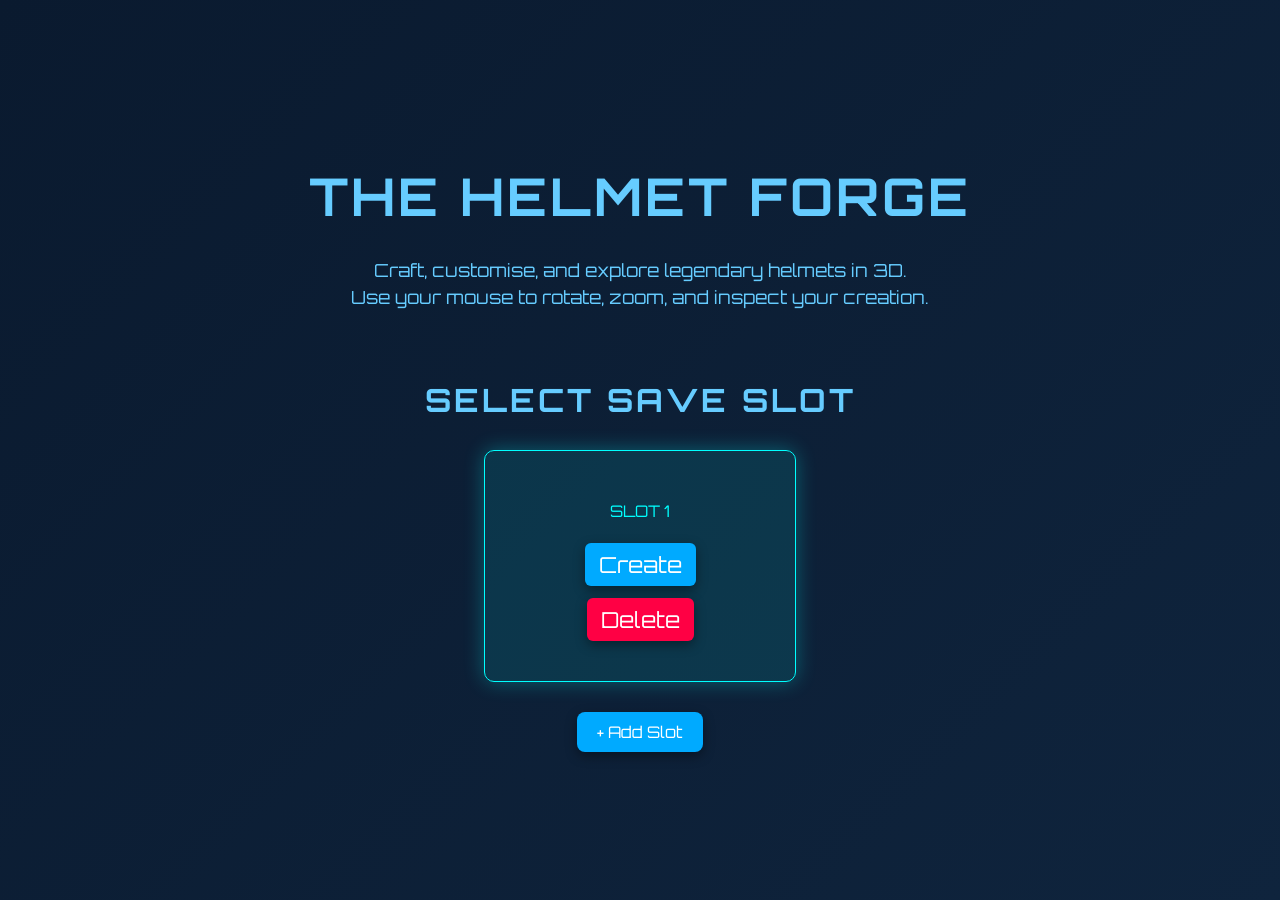
==== Group 45 Assignment/index.html @ d8983334 "Added helmet models and Test scene" ====
<!DOCTYPE html>
<html lang="en">

<head>
    <meta charset="UTF-8">
    <meta http-equiv="X-UA-Compatible" content="IE=edge">
    <meta name="viewport" content="width=device-width, initial-scale=1.0">

    <script src="js/three.js"></script>
    <script src="js/OrbitControls.js"></script>
    <script src="js/GLTFLoader.js"></script>


    <link href="https://fonts.googleapis.com/css2?family=Orbitron:wght@400;600;800&display=swap" rel="stylesheet">
    <link rel="stylesheet" href="css/layout.css">

    <title>The Helmet Forge</title>
</head>

<body>

    <div id="main-container">
        <div id="welcome">
            <h1>THE HELMET FORGE</h1>
            <p>Craft, customise, and explore legendary helmets in 3D.</p>
            <p>Use your mouse to rotate, zoom, and inspect your creation.</p>
        </div>

        <div id="save-slots">
            <h2>SELECT SAVE SLOT</h2>
            <div class="slot-row" id="slotRow">
                <div class="slot-box">
                    <p>SLOT 1</p>
                    <button class="create-btn" onclick="createSlot(1)">Create</button>
                    <button class="delete-btn" onclick="deleteSlot(this)">Delete</button>
                </div>

            </div>

            <button id="add-slot-btn" onclick="addSlot()">+ Add Slot</button>
            <p id="slot-message"></p>
        </div>
    </div>

    <script>
        let slotCount = 1;

        function createSlot(slot) {
            localStorage.setItem("helmetForgeSaveSlot", slot);
            window.location.href = "CreatorPage.html";
        }

        function deleteSlot(button) {
            const slot = button.closest(".slot-box");
            slot.remove();
            const message = document.getElementById("slot-message");
            message.textContent = "Slot deleted.";
            message.style.color = "#ff3366";
        }

        function addSlot() {
            slotCount++;
            const slotRow = document.getElementById("slotRow");

            const newSlot = document.createElement("div");
            newSlot.classList.add("slot-box");
            newSlot.innerHTML = `
                <p>SLOT ${slotCount}</p>
                <button class="create-btn" onclick="createSlot(${slotCount})">Create</button>
                <button class="delete-btn" onclick="deleteSlot(this)">Delete</button>
            `;

            slotRow.appendChild(newSlot);

            const message = document.getElementById("slot-message");
            message.textContent = "Slot " + slotCount + " added.";
            message.style.color = "#66ccff";
        }
    </script>

    <script type='x-shader/x-vertex' id='vertexShader'>
        attribute float alpha;
        varying float vAlpha;
        void main() {
            vAlpha = alpha;
            vec4 mvPosition = modelViewMatrix * vec4(position, 1.0);
            gl_PointSize = 2.0;
            gl_Position = projectionMatrix * mvPosition;
        }
    </script>

    <script type='x-shader/x-fragment' id='fragmentShader'>
        uniform vec3 color;
        varying float vAlpha;
        void main() {
            gl_FragColor = vec4(color, vAlpha);
        }
    </script>

    <script src="Task3.1/animate.js"></script>
    <script src="Task3.1/build.js"></script>
    <script src="Task3.1/setup.js"></script>
    <script src="Task3.1/run.js"></script>

    <style>
        #save-slots {
            text-align: center;
            font-family: 'Orbitron', sans-serif;
            color: #00ffff;
        }

        .slot-row {
            display: flex;
            justify-content: center;
            flex-wrap: wrap;
            gap: 40px;
            margin-top: 30px;
        }

        .slot-box {
            background-color: rgba(0, 255, 255, 0.1);
            border: 1px solid #00ffff;
            border-radius: 10px;
            padding: 25px;
            width: 260px;
            height: 180px;
            text-align: center;
            display: flex;
            flex-direction: column;
            justify-content: center;
            align-items: center;
            box-shadow: 0 0 20px rgba(0, 255, 255, 0.3);
            transition: 0.3s;
        }

        .slot-box:hover {
            box-shadow: 0 0 30px rgba(0, 255, 255, 0.6);
        }

        .create-btn,
        .delete-btn {
            margin: 6px;
            padding: 8px 14px;
            border: none;
            border-radius: 6px;
            font-family: 'Orbitron', sans-serif;
            cursor: pointer;
            transition: 0.2s;
        }

        .create-btn {
            background-color: #00aaff;
            color: #fff;
        }

        .delete-btn {
            background-color: #ff0044;
            color: #fff;
        }

        .create-btn:hover {
            background-color: #00ccff;
        }

        .delete-btn:hover {
            background-color: #ff3366;
        }

        #add-slot-btn {
            margin-top: 30px;
            padding: 10px 20px;
            font-family: 'Orbitron', sans-serif;
            font-size: 16px;
            background-color: #00aaff;
            color: #fff;
            border: none;
            border-radius: 8px;
            cursor: pointer;
            transition: 0.3s;
        }

        #add-slot-btn:hover {
            background-color: #00ccff;
            box-shadow: 0 0 15px rgba(0, 255, 255, 0.5);
        }
    </style>

</body>

</html>
---- Group 45 Assignment/css/layout.css ----
body {
    margin: 0;
    height: 100vh;
    display: flex;
    justify-content: center;
    align-items: center;
    background: linear-gradient(135deg, #0a1a2f, #0f243d);
    font-family: "Orbitron", sans-serif;
}



#menu {
    display: flex;
    flex-direction: column;
    align-items: center;
    justify-content: center;
    opacity: 1;
    transition: opacity 0.6s ease;
}

#menu h1 {
    font-size: 52px;
    color: #66ccff;
    margin-bottom: 30px;
    letter-spacing: 3px;
}

button {
    padding: 15px 35px;
    font-size: 22px;
    border: none;
    border-radius: 14px;
    background: #1e90ff;
    color: white;
    cursor: pointer;
    box-shadow: 0 4px 12px rgba(0, 0, 0, 0.4);
    transition: 0.2s;
    font-family: "Orbitron", sans-serif;
}

button:hover {
    background: #187bdb;
    transform: scale(1.05);
}



#loading-screen {
    position: fixed;
    top: 0;
    left: 0;
    width: 100%;
    height: 100%;
    background: linear-gradient(135deg, #0a1a2f, #0f243d);
    display: flex;
    flex-direction: column;
    justify-content: center;
    align-items: center;
    z-index: 9999;
    opacity: 0;
    pointer-events: none;
    transition: opacity 0.8s ease;
}

#loading-screen.visible {
    opacity: 1;
    pointer-events: all;
}

#loading-screen.fade-out {
    opacity: 0;
    pointer-events: none;
}

#helmet-container {
    width: 220px;
    height: 220px;
    margin-bottom: 25px;
}

#loading-screen h1 {
    font-size: 52px;
    color: #66ccff;
    margin-bottom: 30px;
    letter-spacing: 3px;
}

#progress-container {
    width: 60%;
    height: 22px;
    background: rgba(255, 255, 255, 0.15);
    border-radius: 12px;
    overflow: hidden;
    border: 2px solid #66ccff;
}

#progress-bar {
    width: 0%;
    height: 100%;
    background: #1e90ff;
    transition: width 0.1s linear;
}

#loading-percent {
    margin-top: 12px;
    font-size: 20px;
    color: #66ccff;
    letter-spacing: 3px;
}



#main-container {
    display: flex;
    flex-direction: column;
    align-items: center;
    text-align: center;
}

h1 {
    font-size: 52px;
    color: #66ccff;
    margin-bottom: 30px;
    letter-spacing: 3px;
}

#welcome p {
    font-size: 18px;
    color: #66ccff;
    margin: 5px 0;
}

#save-slots {
    margin-top: 40px;
    text-align: center;
}

#save-slots h2 {
    color: #66ccff;
    font-size: 32px;
    letter-spacing: 3px;
    margin-bottom: 25px;
}

.slot-row {
    display: flex;
    gap: 25px;
    justify-content: center;
}

.slot-box {
    background-color: rgba(0, 255, 255, 0.1);
    border: 1px solid #00ffff;
    border-radius: 10px;
    padding: 25px;
    width: 260px;
    height: 180px;
    text-align: center;
    display: flex;
    flex-direction: column;
    justify-content: center;
    align-items: center;
    box-shadow: 0 0 20px rgba(0, 255, 255, 0.3);
}

.slot-box:hover {
    transform: scale(1.08);
    background: rgba(30, 144, 255, 0.3);
    box-shadow: 0 0 25px rgba(102, 204, 255, 0.8);
}

#slot-message {
    margin-top: 20px;
    font-size: 20px;
    letter-spacing: 2px;
}

#helmet-preview {
    width: 260px;
    height: 260px;
    margin-bottom: 20px;
}

#save-slots {
    text-align: center;
    font-family: 'Orbitron', sans-serif;
    color: #00ffff;
}

.slot-row {
    display: flex;
    justify-content: center;
    flex-wrap: wrap;
    gap: 40px;
    margin-top: 30px;
}

.slot-box {
    background-color: rgba(0, 255, 255, 0.1);
    border: 1px solid #00ffff;
    border-radius: 10px;
    padding: 25px;
    width: 260px;
    height: 180px;
    text-align: center;
    display: flex;
    flex-direction: column;
    justify-content: center;
    align-items: center;
    box-shadow: 0 0 20px rgba(0, 255, 255, 0.3);
    transition: 0.3s;
}

.slot-box:hover {
    box-shadow: 0 0 30px rgba(0, 255, 255, 0.6);
}

.create-btn,
.delete-btn {
    margin: 6px;
    padding: 8px 14px;
    border: none;
    border-radius: 6px;
    font-family: 'Orbitron', sans-serif;
    cursor: pointer;
    transition: 0.2s;
}

.create-btn {
    background-color: #00aaff;
    color: #fff;
}

.delete-btn {
    background-color: #ff0044;
    color: #fff;
}

.create-btn:hover {
    background-color: #00ccff;
}

.delete-btn:hover {
    background-color: #ff3366;
}

.slot-controls {
    margin-top: 30px;
    display: flex;
    justify-content: center;
    gap: 20px;
}

#add-slot-btn,
#undo-slot-btn {
    padding: 10px 20px;
    font-family: 'Orbitron', sans-serif;
    font-size: 16px;
    background-color: #00aaff;
    color: #fff;
    border: none;
    border-radius: 8px;
    cursor: pointer;
    transition: 0.3s;
}

#undo-slot-btn {
    background-color: #ffaa00;
}

#add-slot-btn:hover {
    background-color: #00ccff;
    box-shadow: 0 0 15px rgba(0, 255, 255, 0.5);
}

#undo-slot-btn:hover {
    background-color: #ffcc33;
    box-shadow: 0 0 15px rgba(255, 200, 0, 0.5);
}
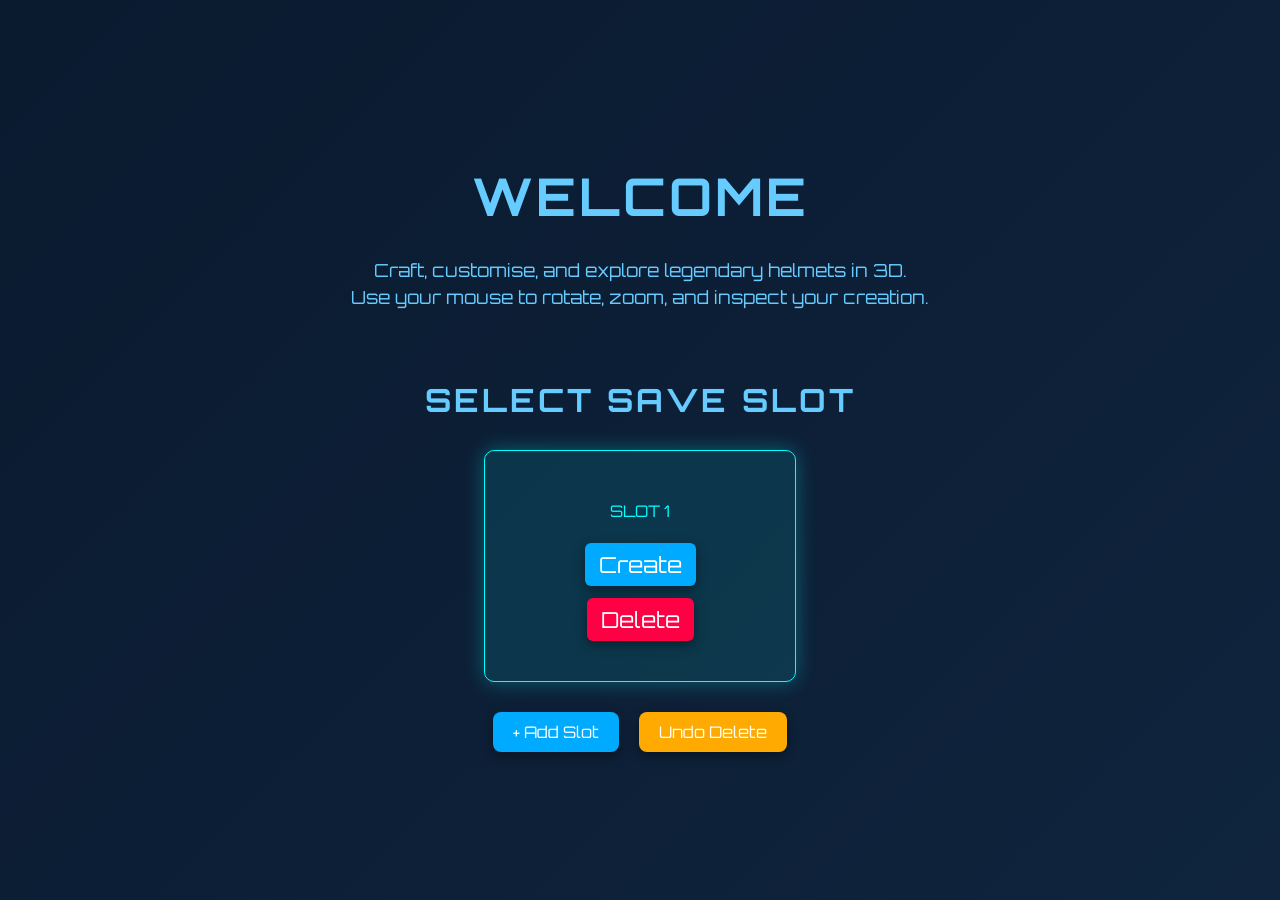
==== commit 740f4daf: "Merge pull request #3 from AshxDM/IndexV2 Index v2" ====
--- a/Group 45 Assignment/index.html
+++ b/Group 45 Assignment/index.html
@@ -21,29 +21,34 @@
 
     <div id="main-container">
         <div id="welcome">
-            <h1>THE HELMET FORGE</h1>
+            <h1>WELCOME</h1>
             <p>Craft, customise, and explore legendary helmets in 3D.</p>
             <p>Use your mouse to rotate, zoom, and inspect your creation.</p>
         </div>
 
         <div id="save-slots">
             <h2>SELECT SAVE SLOT</h2>
+
             <div class="slot-row" id="slotRow">
-                <div class="slot-box">
+                <div class="slot-box" data-slot="1">
                     <p>SLOT 1</p>
                     <button class="create-btn" onclick="createSlot(1)">Create</button>
                     <button class="delete-btn" onclick="deleteSlot(this)">Delete</button>
                 </div>
-
             </div>
 
-            <button id="add-slot-btn" onclick="addSlot()">+ Add Slot</button>
+            <div class="slot-controls">
+                <button id="add-slot-btn" onclick="addSlot()">+ Add Slot</button>
+                <button id="undo-slot-btn" onclick="undoDelete()">Undo Delete</button>
+            </div>
+
             <p id="slot-message"></p>
         </div>
     </div>
 
     <script>
         let slotCount = 1;
+        let deletedSlots = [];
 
         function createSlot(slot) {
             localStorage.setItem("helmetForgeSaveSlot", slot);
@@ -52,10 +57,34 @@
 
         function deleteSlot(button) {
             const slot = button.closest(".slot-box");
+            deletedSlots.push(slot.cloneNode(true));
             slot.remove();
+
             const message = document.getElementById("slot-message");
             message.textContent = "Slot deleted.";
             message.style.color = "#ff3366";
+        }
+
+        function undoDelete() {
+            if (deletedSlots.length === 0) {
+                const message = document.getElementById("slot-message");
+                message.textContent = "No deleted slots to restore.";
+                message.style.color = "#ffaa00";
+                return;
+            }
+
+            const restoredSlot = deletedSlots.pop();
+            const slotRow = document.getElementById("slotRow");
+
+            const slotNumber = restoredSlot.getAttribute("data-slot");
+            restoredSlot.querySelector(".create-btn").setAttribute("onclick", `createSlot(${slotNumber})`);
+            restoredSlot.querySelector(".delete-btn").setAttribute("onclick", "deleteSlot(this)");
+
+            slotRow.appendChild(restoredSlot);
+
+            const message = document.getElementById("slot-message");
+            message.textContent = "Deleted slot restored.";
+            message.style.color = "#66ff99";
         }
 
         function addSlot() {
@@ -64,6 +93,8 @@
 
             const newSlot = document.createElement("div");
             newSlot.classList.add("slot-box");
+            newSlot.setAttribute("data-slot", slotCount);
+
             newSlot.innerHTML = `
                 <p>SLOT ${slotCount}</p>
                 <button class="create-btn" onclick="createSlot(${slotCount})">Create</button>
@@ -78,112 +109,7 @@
         }
     </script>
 
-    <script type='x-shader/x-vertex' id='vertexShader'>
-        attribute float alpha;
-        varying float vAlpha;
-        void main() {
-            vAlpha = alpha;
-            vec4 mvPosition = modelViewMatrix * vec4(position, 1.0);
-            gl_PointSize = 2.0;
-            gl_Position = projectionMatrix * mvPosition;
-        }
-    </script>
 
-    <script type='x-shader/x-fragment' id='fragmentShader'>
-        uniform vec3 color;
-        varying float vAlpha;
-        void main() {
-            gl_FragColor = vec4(color, vAlpha);
-        }
-    </script>
-
-    <script src="Task3.1/animate.js"></script>
-    <script src="Task3.1/build.js"></script>
-    <script src="Task3.1/setup.js"></script>
-    <script src="Task3.1/run.js"></script>
-
-    <style>
-        #save-slots {
-            text-align: center;
-            font-family: 'Orbitron', sans-serif;
-            color: #00ffff;
-        }
-
-        .slot-row {
-            display: flex;
-            justify-content: center;
-            flex-wrap: wrap;
-            gap: 40px;
-            margin-top: 30px;
-        }
-
-        .slot-box {
-            background-color: rgba(0, 255, 255, 0.1);
-            border: 1px solid #00ffff;
-            border-radius: 10px;
-            padding: 25px;
-            width: 260px;
-            height: 180px;
-            text-align: center;
-            display: flex;
-            flex-direction: column;
-            justify-content: center;
-            align-items: center;
-            box-shadow: 0 0 20px rgba(0, 255, 255, 0.3);
-            transition: 0.3s;
-        }
-
-        .slot-box:hover {
-            box-shadow: 0 0 30px rgba(0, 255, 255, 0.6);
-        }
-
-        .create-btn,
-        .delete-btn {
-            margin: 6px;
-            padding: 8px 14px;
-            border: none;
-            border-radius: 6px;
-            font-family: 'Orbitron', sans-serif;
-            cursor: pointer;
-            transition: 0.2s;
-        }
-
-        .create-btn {
-            background-color: #00aaff;
-            color: #fff;
-        }
-
-        .delete-btn {
-            background-color: #ff0044;
-            color: #fff;
-        }
-
-        .create-btn:hover {
-            background-color: #00ccff;
-        }
-
-        .delete-btn:hover {
-            background-color: #ff3366;
-        }
-
-        #add-slot-btn {
-            margin-top: 30px;
-            padding: 10px 20px;
-            font-family: 'Orbitron', sans-serif;
-            font-size: 16px;
-            background-color: #00aaff;
-            color: #fff;
-            border: none;
-            border-radius: 8px;
-            cursor: pointer;
-            transition: 0.3s;
-        }
-
-        #add-slot-btn:hover {
-            background-color: #00ccff;
-            box-shadow: 0 0 15px rgba(0, 255, 255, 0.5);
-        }
-    </style>
 
 </body>
 
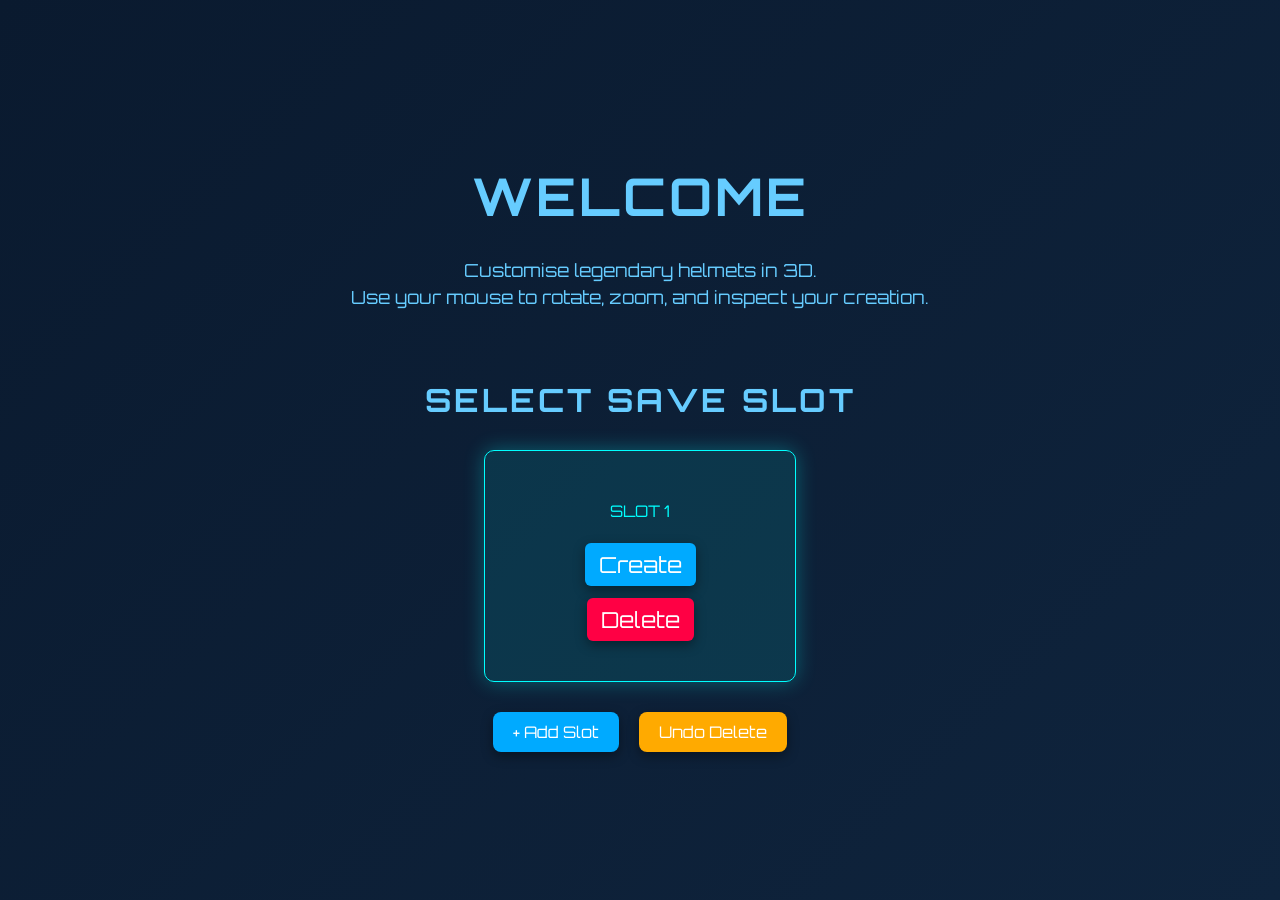
==== commit b2031e36: "updated index" ====
--- a/Group 45 Assignment/index.html
+++ b/Group 45 Assignment/index.html
@@ -22,7 +22,7 @@
     <div id="main-container">
         <div id="welcome">
             <h1>WELCOME</h1>
-            <p>Craft, customise, and explore legendary helmets in 3D.</p>
+            <p>Customise legendary helmets in 3D.</p>
             <p>Use your mouse to rotate, zoom, and inspect your creation.</p>
         </div>
 
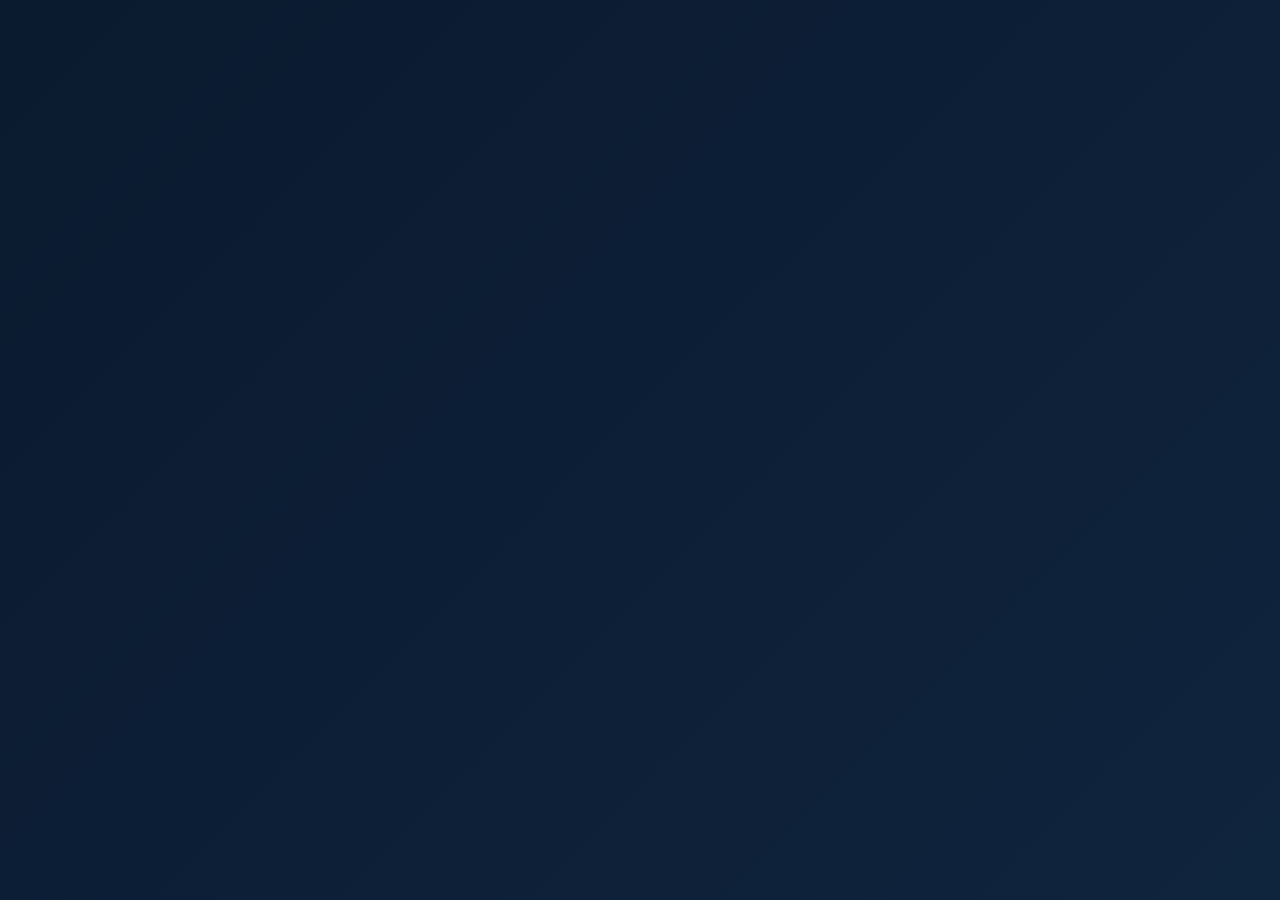
==== commit 02f0eba4: "added the model and background" ====
--- a/Group 45 Assignment/index.html
+++ b/Group 45 Assignment/index.html
@@ -6,12 +6,19 @@
     <meta http-equiv="X-UA-Compatible" content="IE=edge">
     <meta name="viewport" content="width=device-width, initial-scale=1.0">
 
-    <script src="js/three.js"></script>
-    <script src="js/OrbitControls.js"></script>
-    <script src="js/GLTFLoader.js"></script>
+
+    <script type="importmap">
+    {
+    "imports": {
+        "three": "https://cdn.jsdelivr.net/npm/three@v0.184.0/build/three.module.js",
+        "three/addons/": "https://cdn.jsdelivr.net/npm/three@v0.184.0/examples/jsm/"
+    }
+    }
+</script>
+
+    <link href="https://fonts.googleapis.com/css2?family=Orbitron:wght@400;600;800&display=swap" rel="stylesheet">
 
 
-    <link href="https://fonts.googleapis.com/css2?family=Orbitron:wght@400;600;800&display=swap" rel="stylesheet">
     <link rel="stylesheet" href="css/layout.css">
 
     <title>The Helmet Forge</title>
@@ -19,97 +26,37 @@
 
 <body>
 
-    <div id="main-container">
-        <div id="welcome">
-            <h1>WELCOME</h1>
-            <p>Customise legendary helmets in 3D.</p>
-            <p>Use your mouse to rotate, zoom, and inspect your creation.</p>
-        </div>
 
-        <div id="save-slots">
-            <h2>SELECT SAVE SLOT</h2>
+    <!-- <div id="welcome">
+        <h1>THE HELMET FORGE</h1>
+        <p>Craft, customise, and explore legendary helmets in 3D.</p>
+        <p>Use your mouse to rotate, zoom, and inspect your creation.</p>
+    </div> -->
 
-            <div class="slot-row" id="slotRow">
-                <div class="slot-box" data-slot="1">
-                    <p>SLOT 1</p>
-                    <button class="create-btn" onclick="createSlot(1)">Create</button>
-                    <button class="delete-btn" onclick="deleteSlot(this)">Delete</button>
-                </div>
-            </div>
 
-            <div class="slot-controls">
-                <button id="add-slot-btn" onclick="addSlot()">+ Add Slot</button>
-                <button id="undo-slot-btn" onclick="undoDelete()">Undo Delete</button>
-            </div>
 
-            <p id="slot-message"></p>
-        </div>
-    </div>
+    <script type='x-shader/x-vertex' id='vertexShader'>
+        attribute float alpha;
+        varying float vAlpha;
+        void main() {
+            vAlpha = alpha;
+            vec4 mvPosition = modelViewMatrix * vec4(position, 1.0);
+            gl_PointSize = 2.0;
+            gl_Position = projectionMatrix * mvPosition;
+        }
+    </script>
 
-    <script>
-        let slotCount = 1;
-        let deletedSlots = [];
-
-        function createSlot(slot) {
-            localStorage.setItem("helmetForgeSaveSlot", slot);
-            window.location.href = "CreatorPage.html";
-        }
-
-        function deleteSlot(button) {
-            const slot = button.closest(".slot-box");
-            deletedSlots.push(slot.cloneNode(true));
-            slot.remove();
-
-            const message = document.getElementById("slot-message");
-            message.textContent = "Slot deleted.";
-            message.style.color = "#ff3366";
-        }
-
-        function undoDelete() {
-            if (deletedSlots.length === 0) {
-                const message = document.getElementById("slot-message");
-                message.textContent = "No deleted slots to restore.";
-                message.style.color = "#ffaa00";
-                return;
-            }
-
-            const restoredSlot = deletedSlots.pop();
-            const slotRow = document.getElementById("slotRow");
-
-            const slotNumber = restoredSlot.getAttribute("data-slot");
-            restoredSlot.querySelector(".create-btn").setAttribute("onclick", `createSlot(${slotNumber})`);
-            restoredSlot.querySelector(".delete-btn").setAttribute("onclick", "deleteSlot(this)");
-
-            slotRow.appendChild(restoredSlot);
-
-            const message = document.getElementById("slot-message");
-            message.textContent = "Deleted slot restored.";
-            message.style.color = "#66ff99";
-        }
-
-        function addSlot() {
-            slotCount++;
-            const slotRow = document.getElementById("slotRow");
-
-            const newSlot = document.createElement("div");
-            newSlot.classList.add("slot-box");
-            newSlot.setAttribute("data-slot", slotCount);
-
-            newSlot.innerHTML = `
-                <p>SLOT ${slotCount}</p>
-                <button class="create-btn" onclick="createSlot(${slotCount})">Create</button>
-                <button class="delete-btn" onclick="deleteSlot(this)">Delete</button>
-            `;
-
-            slotRow.appendChild(newSlot);
-
-            const message = document.getElementById("slot-message");
-            message.textContent = "Slot " + slotCount + " added.";
-            message.style.color = "#66ccff";
+    <script type='x-shader/x-fragment' id='fragmentShader'>
+        uniform vec3 color;
+        varying float vAlpha;
+        void main() {
+            gl_FragColor = vec4(color, vAlpha);
         }
     </script>
 
 
+    <!-- Your scripts -->
+    <script type="module" src="index.js"></script>
 
 </body>
 
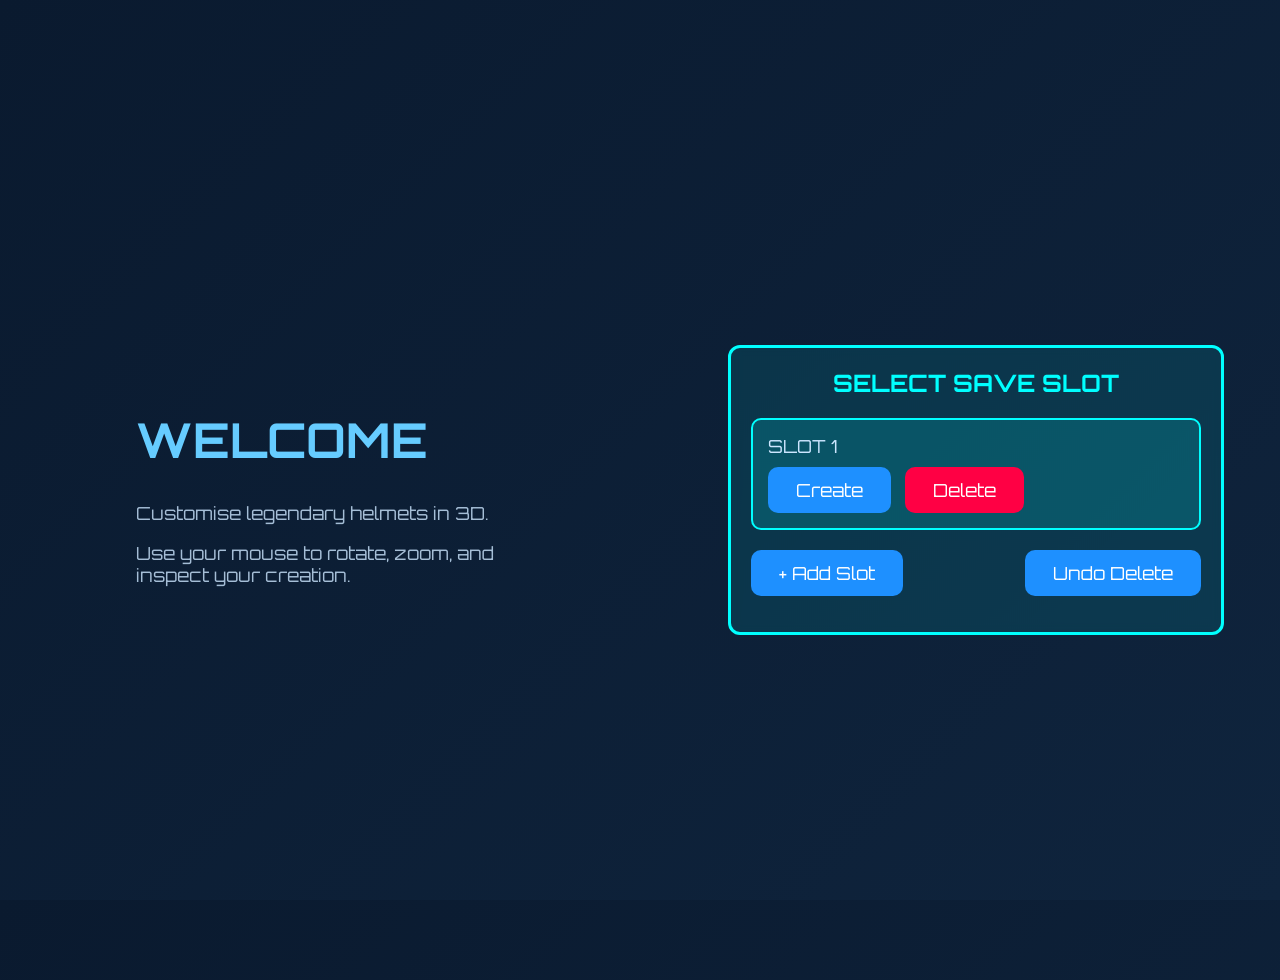
==== commit 6a43e6bb: "updated save slots" ====
--- a/Group 45 Assignment/index.html
+++ b/Group 45 Assignment/index.html
@@ -6,19 +6,12 @@
     <meta http-equiv="X-UA-Compatible" content="IE=edge">
     <meta name="viewport" content="width=device-width, initial-scale=1.0">
 
+    <script src="js/three.js"></script>
+    <script src="js/OrbitControls.js"></script>
+    <script src="js/GLTFLoader.js"></script>
 
-    <script type="importmap">
-    {
-    "imports": {
-        "three": "https://cdn.jsdelivr.net/npm/three@v0.184.0/build/three.module.js",
-        "three/addons/": "https://cdn.jsdelivr.net/npm/three@v0.184.0/examples/jsm/"
-    }
-    }
-</script>
 
     <link href="https://fonts.googleapis.com/css2?family=Orbitron:wght@400;600;800&display=swap" rel="stylesheet">
-
-
     <link rel="stylesheet" href="css/layout.css">
 
     <title>The Helmet Forge</title>
@@ -26,37 +19,113 @@
 
 <body>
 
+    <div id="main-container">
+        <div id="welcome">
+            <h1>WELCOME</h1>
+            <p>Customise legendary helmets in 3D.</p>
+            <p>Use your mouse to rotate, zoom, and inspect your creation.</p>
+        </div>
 
-    <!-- <div id="welcome">
-        <h1>THE HELMET FORGE</h1>
-        <p>Craft, customise, and explore legendary helmets in 3D.</p>
-        <p>Use your mouse to rotate, zoom, and inspect your creation.</p>
-    </div> -->
+        <div id="save-slots">
+            <h2>SELECT SAVE SLOT</h2>
+
+            <div class="slot-row" id="slotRow">
+                <div class="slot-box" data-slot="1">
+                    <p>SLOT 1</p>
+                    <button class="create-btn" onclick="createSlot(1)">Create</button>
+                    <button class="delete-btn" onclick="deleteSlot(this)">Delete</button>
+                </div>
+            </div>
+
+            <div class="slot-controls">
+                <button id="add-slot-btn" onclick="addSlot()">+ Add Slot</button>
+                <button id="undo-slot-btn" onclick="undoDelete()">Undo Delete</button>
+            </div>
+
+            <p id="slot-message"></p>
+        </div>
+    </div>
+
+    <script>
+        let slotCount = 1;
+        let deletedSlots = [];
+
+        function createSlot(slot) {
+            localStorage.setItem("helmetForgeSaveSlot", slot);
+            window.location.href = "CreatorPage.html";
+        }
+
+        function deleteSlot(button) {
+            const slot = button.closest(".slot-box");
+            deletedSlots.push(slot.cloneNode(true));
+            slot.remove();
+
+            const message = document.getElementById("slot-message");
+            message.textContent = "Slot deleted.";
+            message.style.color = "#ff3366";
+        }
+
+        function undoDelete() {
+            if (deletedSlots.length === 0) {
+                const message = document.getElementById("slot-message");
+                message.textContent = "No deleted slots to restore.";
+                message.style.color = "#ffaa00";
+                return;
+            }
+
+            const restoredSlot = deletedSlots.pop();
+            const slotRow = document.getElementById("slotRow");
+
+            const slotNumber = restoredSlot.getAttribute("data-slot");
+            restoredSlot.querySelector(".create-btn").setAttribute("onclick", `createSlot(${slotNumber})`);
+            restoredSlot.querySelector(".delete-btn").setAttribute("onclick", "deleteSlot(this)");
+
+            slotRow.appendChild(restoredSlot);
+
+            const message = document.getElementById("slot-message");
+            message.textContent = "Deleted slot restored.";
+            message.style.color = "#66ff99";
+        }
+
+        function addSlot() {
+            const slotRow = document.getElementById("slotRow");
+
+
+            const activeSlots = slotRow.querySelectorAll(".slot-box").length;
+
+
+            if (activeSlots >= 4) {
+                const message = document.getElementById("slot-message");
+                message.textContent = "Maximum of 4 active slots reached.";
+                message.style.color = "#ffaa00";
+                return;
+            }
+
+
+            slotCount++;
+
+            const newSlot = document.createElement("div");
+            newSlot.classList.add("slot-box");
+            newSlot.setAttribute("data-slot", slotCount);
+
+            newSlot.innerHTML = `
+        <p>SLOT ${slotCount}</p>
+        <button class="create-btn" onclick="createSlot(${slotCount})">Create</button>
+        <button class="delete-btn" onclick="deleteSlot(this)">Delete</button>
+    `;
+
+            slotRow.appendChild(newSlot);
+
+            const message = document.getElementById("slot-message");
+            message.textContent = "Slot " + slotCount + " added.";
+            message.style.color = "#66ccff";
+        }
 
 
 
-    <script type='x-shader/x-vertex' id='vertexShader'>
-        attribute float alpha;
-        varying float vAlpha;
-        void main() {
-            vAlpha = alpha;
-            vec4 mvPosition = modelViewMatrix * vec4(position, 1.0);
-            gl_PointSize = 2.0;
-            gl_Position = projectionMatrix * mvPosition;
-        }
-    </script>
-
-    <script type='x-shader/x-fragment' id='fragmentShader'>
-        uniform vec3 color;
-        varying float vAlpha;
-        void main() {
-            gl_FragColor = vec4(color, vAlpha);
-        }
     </script>
 
 
-    <!-- Your scripts -->
-    <script type="module" src="index.js"></script>
 
 </body>
 
--- a/Group 45 Assignment/css/layout.css
+++ b/Group 45 Assignment/css/layout.css
@@ -1,11 +1,38 @@
 body {
     margin: 0;
     height: 100vh;
-    display: flex;
-    justify-content: center;
-    align-items: center;
     background: linear-gradient(135deg, #0a1a2f, #0f243d);
     font-family: "Orbitron", sans-serif;
+    overflow: hidden;
+    color: #cce6ff;
+}
+
+button {
+    padding: 12px 28px;
+    font-size: 18px;
+    border: none;
+    border-radius: 10px;
+    background: #1e90ff;
+    color: white;
+    cursor: pointer;
+    transition: 0.2s;
+    font-family: "Orbitron", sans-serif;
+}
+
+button:hover {
+    background: #187bdb;
+    transform: scale(1.05);
+}
+
+
+
+.draggable {
+    position: fixed;
+    cursor: grab;
+}
+
+.draggable:active {
+    cursor: grabbing;
 }
 
 
@@ -26,25 +53,11 @@
     letter-spacing: 3px;
 }
 
-button {
-    padding: 15px 35px;
-    font-size: 22px;
-    border: none;
-    border-radius: 14px;
-    background: #1e90ff;
-    color: white;
-    cursor: pointer;
-    box-shadow: 0 4px 12px rgba(0, 0, 0, 0.4);
-    transition: 0.2s;
-    font-family: "Orbitron", sans-serif;
-}
-
-button:hover {
-    background: #187bdb;
-    transform: scale(1.05);
-}
-
-
+#helmet-preview {
+    width: 350px;
+    height: 350px;
+    margin-bottom: 25px;
+}
 
 #loading-screen {
     position: fixed;
@@ -73,19 +86,6 @@
     pointer-events: none;
 }
 
-#helmet-container {
-    width: 220px;
-    height: 220px;
-    margin-bottom: 25px;
-}
-
-#loading-screen h1 {
-    font-size: 52px;
-    color: #66ccff;
-    margin-bottom: 30px;
-    letter-spacing: 3px;
-}
-
 #progress-container {
     width: 60%;
     height: 22px;
@@ -110,171 +110,225 @@
 }
 
 
-
 #main-container {
-    display: flex;
-    flex-direction: column;
+    width: 100%;
+    height: 100%;
+    display: flex;
+    justify-content: space-around;
     align-items: center;
-    text-align: center;
-}
-
-h1 {
-    font-size: 52px;
+    padding: 40px;
+}
+
+#welcome {
+    max-width: 400px;
+}
+
+#welcome h1 {
+    font-size: 48px;
     color: #66ccff;
-    margin-bottom: 30px;
-    letter-spacing: 3px;
 }
 
 #welcome p {
     font-size: 18px;
-    color: #66ccff;
-    margin: 5px 0;
+    opacity: 0.8;
 }
 
 #save-slots {
-    margin-top: 40px;
-    text-align: center;
+    width: 450px;
+    background: rgba(0, 255, 255, 0.1);
+    border: 3px solid #00ffff;
+    padding: 20px;
+    border-radius: 12px;
+    backdrop-filter: blur(6px);
 }
 
 #save-slots h2 {
-    color: #66ccff;
-    font-size: 32px;
-    letter-spacing: 3px;
-    margin-bottom: 25px;
+    text-align: center;
+    margin-top: 0;
+    color: #00ffff;
 }
 
 .slot-row {
     display: flex;
-    gap: 25px;
-    justify-content: center;
+    flex-direction: column;
+    gap: 15px;
 }
 
 .slot-box {
-    background-color: rgba(0, 255, 255, 0.1);
-    border: 1px solid #00ffff;
-    border-radius: 10px;
-    padding: 25px;
-    width: 260px;
-    height: 180px;
-    text-align: center;
-    display: flex;
-    flex-direction: column;
-    justify-content: center;
+    background: rgba(0, 255, 255, 0.15);
+    border: 2px solid #00ffff;
+    padding: 15px;
+    border-radius: 10px;
+}
+
+.slot-box p {
+    margin: 0 0 10px 0;
+    font-size: 18px;
+}
+
+.create-btn {
+    background: #1e90ff;
+    margin-right: 10px;
+}
+
+.delete-btn {
+    background: #ff0044;
+}
+
+.slot-controls {
+    margin-top: 20px;
+    display: flex;
+    justify-content: space-between;
+}
+
+#slot-message {
+    margin-top: 15px;
+    text-align: center;
+    font-size: 16px;
+}
+
+
+
+#ui-panel {
+    top: 20px;
+    left: 20px;
+    background: rgba(0, 255, 255, 0.1);
+    border: 4px solid #00ffff;
+    padding: 20px;
+    border-radius: 10px;
+    width: 250px;
+    backdrop-filter: blur(6px);
+}
+
+#ui-panel h2 {
+    margin-top: 0;
+    text-align: center;
+    letter-spacing: 2px;
+}
+
+#ui-panel label {
+    margin-top: 15px;
+    display: block;
+    font-size: 14px;
+}
+
+#selectedPartLabel {
+    margin-top: 10px;
+    font-size: 14px;
+    opacity: 0.8;
+}
+
+#ui-panel select,
+#ui-panel input[type="color"],
+#ui-panel button {
+    width: 100%;
+    padding: 8px;
+    margin-top: 10px;
+    background: #001f2f;
+    color: #00ffff;
+    border: 1px solid #00ffff;
+    border-radius: 6px;
+}
+
+
+
+.dropdown {
+    position: relative;
+    width: 100%;
+}
+
+.dropdown-selected {
+    padding: 8px;
+    background: #001f2f;
+    border: 1px solid #00ffff;
+    border-radius: 6px;
+    cursor: pointer;
+}
+
+.dropdown-list {
+    position: absolute;
+    top: 100%;
+    left: 0;
+    width: 100%;
+    background: #001f2f;
+    border: 1px solid #00ffff;
+    border-radius: 6px;
+    display: none;
+    z-index: 10;
+}
+
+.mat-option {
+    display: flex;
     align-items: center;
-    box-shadow: 0 0 20px rgba(0, 255, 255, 0.3);
-}
-
-.slot-box:hover {
-    transform: scale(1.08);
-    background: rgba(30, 144, 255, 0.3);
-    box-shadow: 0 0 25px rgba(102, 204, 255, 0.8);
-}
-
-#slot-message {
-    margin-top: 20px;
-    font-size: 20px;
-    letter-spacing: 2px;
-}
-
-#helmet-preview {
-    width: 260px;
-    height: 260px;
-    margin-bottom: 20px;
-}
-
-#save-slots {
-    text-align: center;
-    font-family: 'Orbitron', sans-serif;
+    gap: 10px;
+    padding: 8px;
+    cursor: pointer;
+}
+
+.mat-option:hover {
+    background: rgba(0, 255, 255, 0.2);
+}
+
+.mat-thumb {
+    width: 22px;
+    height: 22px;
+    border-radius: 4px;
+    object-fit: cover;
+    border: 1px solid #00ffff;
+}
+
+
+
+#template-panel {
+    top: 20px;
+    right: 20px;
+    background: rgba(0, 255, 255, 0.1);
+    border: 4px solid #00ffff;
+    padding: 20px;
+    border-radius: 10px;
+    width: 220px;
+    backdrop-filter: blur(6px);
+}
+
+#template-panel h3 {
+    margin-top: 0;
+    text-align: center;
+    font-size: 18px;
+}
+
+.template-btn {
+    width: 100%;
+    padding: 10px;
+    margin-top: 12px;
+    background: #001f2f;
+    border: 1px solid #00ffff;
+    border-radius: 6px;
     color: #00ffff;
 }
 
-.slot-row {
-    display: flex;
-    justify-content: center;
-    flex-wrap: wrap;
-    gap: 40px;
-    margin-top: 30px;
-}
-
-.slot-box {
-    background-color: rgba(0, 255, 255, 0.1);
-    border: 1px solid #00ffff;
-    border-radius: 10px;
-    padding: 25px;
-    width: 260px;
-    height: 180px;
-    text-align: center;
-    display: flex;
-    flex-direction: column;
-    justify-content: center;
-    align-items: center;
-    box-shadow: 0 0 20px rgba(0, 255, 255, 0.3);
-    transition: 0.3s;
-}
-
-.slot-box:hover {
-    box-shadow: 0 0 30px rgba(0, 255, 255, 0.6);
-}
-
-.create-btn,
-.delete-btn {
-    margin: 6px;
-    padding: 8px 14px;
-    border: none;
-    border-radius: 6px;
-    font-family: 'Orbitron', sans-serif;
-    cursor: pointer;
-    transition: 0.2s;
-}
-
-.create-btn {
-    background-color: #00aaff;
-    color: #fff;
-}
-
-.delete-btn {
-    background-color: #ff0044;
-    color: #fff;
-}
-
-.create-btn:hover {
-    background-color: #00ccff;
-}
-
-.delete-btn:hover {
-    background-color: #ff3366;
-}
-
-.slot-controls {
-    margin-top: 30px;
-    display: flex;
-    justify-content: center;
-    gap: 20px;
-}
-
-#add-slot-btn,
-#undo-slot-btn {
-    padding: 10px 20px;
-    font-family: 'Orbitron', sans-serif;
-    font-size: 16px;
-    background-color: #00aaff;
-    color: #fff;
-    border: none;
-    border-radius: 8px;
-    cursor: pointer;
-    transition: 0.3s;
-}
-
-#undo-slot-btn {
-    background-color: #ffaa00;
-}
-
-#add-slot-btn:hover {
-    background-color: #00ccff;
-    box-shadow: 0 0 15px rgba(0, 255, 255, 0.5);
-}
-
-#undo-slot-btn:hover {
-    background-color: #ffcc33;
-    box-shadow: 0 0 15px rgba(255, 200, 0, 0.5);
+
+#transform-panel {
+    top: 260px;
+    right: 20px;
+    background: rgba(0, 255, 255, 0.1);
+    border: 4px solid #00ffff;
+    padding: 20px;
+    border-radius: 10px;
+    width: 220px;
+    backdrop-filter: blur(6px);
+}
+
+#transform-panel h3 {
+    margin-top: 0;
+    text-align: center;
+}
+
+#transform-panel label {
+    margin-top: 10px;
+    display: block;
+}
+
+#transform-panel input[type="range"] {
+    width: 100%;
+    margin-top: 6px;
 }
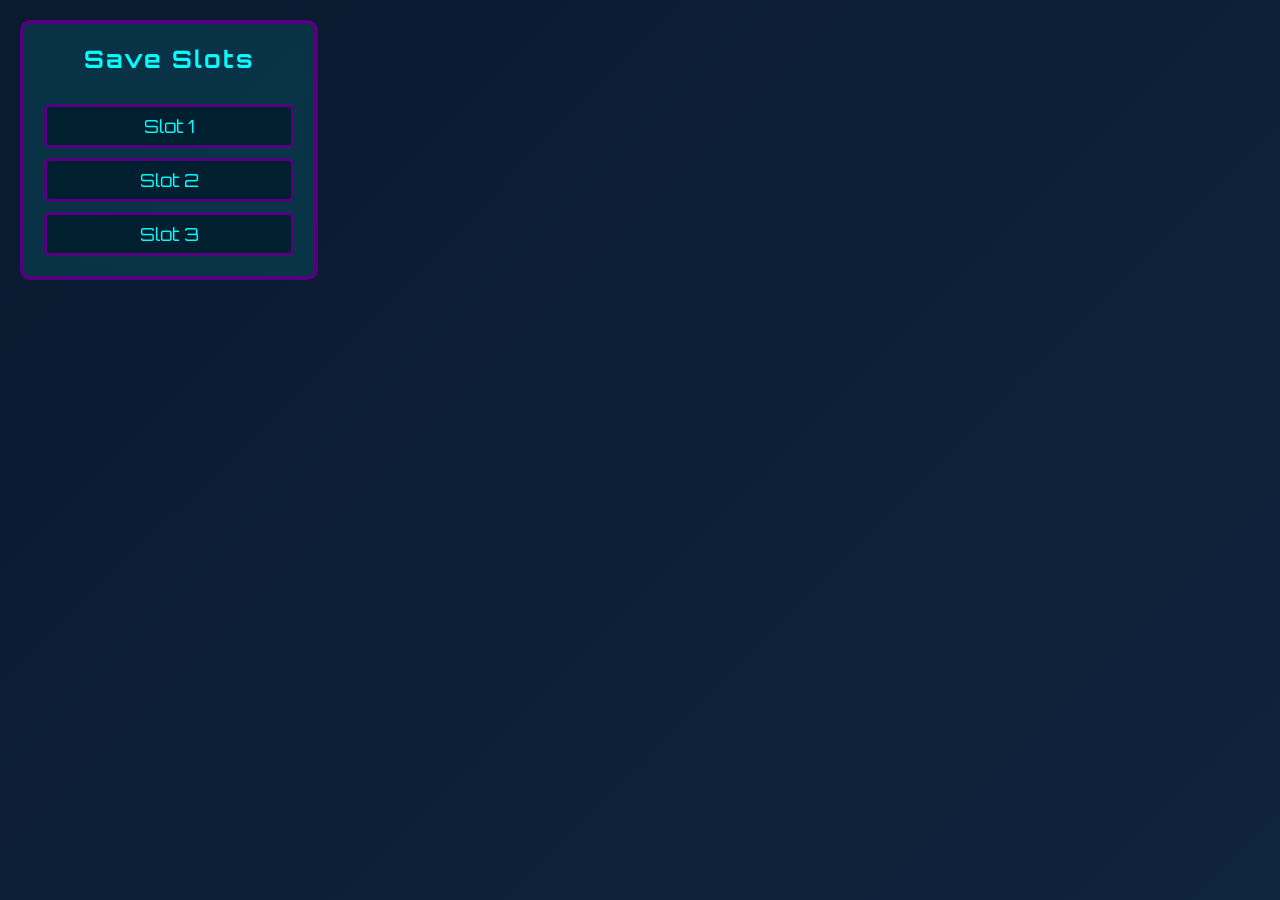
==== commit f63719f8: "Merge pull request #21 from AshxDM/UIFixes added paint mode doesnt work as intended yet" ====
--- a/Group 45 Assignment/index.html
+++ b/Group 45 Assignment/index.html
@@ -3,129 +3,48 @@
 
 <head>
     <meta charset="UTF-8">
-    <meta http-equiv="X-UA-Compatible" content="IE=edge">
-    <meta name="viewport" content="width=device-width, initial-scale=1.0">
-
-    <script src="js/three.js"></script>
-    <script src="js/OrbitControls.js"></script>
-    <script src="js/GLTFLoader.js"></script>
-
-
+    <title>The Helmet Forge — Slots</title>
+    <link rel="stylesheet" href="css/layout.css">
     <link href="https://fonts.googleapis.com/css2?family=Orbitron:wght@400;600;800&display=swap" rel="stylesheet">
-    <link rel="stylesheet" href="css/layout.css">
-
-    <title>The Helmet Forge</title>
 </head>
 
 <body>
 
-    <div id="main-container">
-        <div id="welcome">
-            <h1>WELCOME</h1>
-            <p>Customise legendary helmets in 3D.</p>
-            <p>Use your mouse to rotate, zoom, and inspect your creation.</p>
-        </div>
+    <div id="ui-panel" class="draggable">
+        <h2>Save Slots</h2>
 
-        <div id="save-slots">
-            <h2>SELECT SAVE SLOT</h2>
-
-            <div class="slot-row" id="slotRow">
-                <div class="slot-box" data-slot="1">
-                    <p>SLOT 1</p>
-                    <button class="create-btn" onclick="createSlot(1)">Create</button>
-                    <button class="delete-btn" onclick="deleteSlot(this)">Delete</button>
-                </div>
-            </div>
-
-            <div class="slot-controls">
-                <button id="add-slot-btn" onclick="addSlot()">+ Add Slot</button>
-                <button id="undo-slot-btn" onclick="undoDelete()">Undo Delete</button>
-            </div>
-
-            <p id="slot-message"></p>
-        </div>
+        <button onclick="selectSlot(1)">Slot 1</button>
+        <button onclick="selectSlot(2)">Slot 2</button>
+        <button onclick="selectSlot(3)">Slot 3</button>
     </div>
 
     <script>
-        let slotCount = 1;
-        let deletedSlots = [];
+        function makeDraggable(panel) {
+            let x = 0, y = 0, down = false;
+            panel.addEventListener("pointerdown", e => {
+                down = true;
+                x = e.clientX - panel.offsetLeft;
+                y = e.clientY - panel.offsetTop;
+                panel.style.cursor = "grabbing";
+            });
+            window.addEventListener("pointermove", e => {
+                if (!down) return;
+                panel.style.left = (e.clientX - x) + "px";
+                panel.style.top = (e.clientY - y) + "px";
+            });
+            window.addEventListener("pointerup", () => {
+                down = false;
+                panel.style.cursor = "grab";
+            });
+        }
 
-        function createSlot(slot) {
-            localStorage.setItem("helmetForgeSaveSlot", slot);
+        makeDraggable(document.getElementById("ui-panel"));
+
+        function selectSlot(n) {
+            localStorage.setItem("activeSlot", n);
             window.location.href = "CreatorPage.html";
         }
-
-        function deleteSlot(button) {
-            const slot = button.closest(".slot-box");
-            deletedSlots.push(slot.cloneNode(true));
-            slot.remove();
-
-            const message = document.getElementById("slot-message");
-            message.textContent = "Slot deleted.";
-            message.style.color = "#ff3366";
-        }
-
-        function undoDelete() {
-            if (deletedSlots.length === 0) {
-                const message = document.getElementById("slot-message");
-                message.textContent = "No deleted slots to restore.";
-                message.style.color = "#ffaa00";
-                return;
-            }
-
-            const restoredSlot = deletedSlots.pop();
-            const slotRow = document.getElementById("slotRow");
-
-            const slotNumber = restoredSlot.getAttribute("data-slot");
-            restoredSlot.querySelector(".create-btn").setAttribute("onclick", `createSlot(${slotNumber})`);
-            restoredSlot.querySelector(".delete-btn").setAttribute("onclick", "deleteSlot(this)");
-
-            slotRow.appendChild(restoredSlot);
-
-            const message = document.getElementById("slot-message");
-            message.textContent = "Deleted slot restored.";
-            message.style.color = "#66ff99";
-        }
-
-        function addSlot() {
-            const slotRow = document.getElementById("slotRow");
-
-
-            const activeSlots = slotRow.querySelectorAll(".slot-box").length;
-
-
-            if (activeSlots >= 4) {
-                const message = document.getElementById("slot-message");
-                message.textContent = "Maximum of 4 active slots reached.";
-                message.style.color = "#ffaa00";
-                return;
-            }
-
-
-            slotCount++;
-
-            const newSlot = document.createElement("div");
-            newSlot.classList.add("slot-box");
-            newSlot.setAttribute("data-slot", slotCount);
-
-            newSlot.innerHTML = `
-        <p>SLOT ${slotCount}</p>
-        <button class="create-btn" onclick="createSlot(${slotCount})">Create</button>
-        <button class="delete-btn" onclick="deleteSlot(this)">Delete</button>
-    `;
-
-            slotRow.appendChild(newSlot);
-
-            const message = document.getElementById("slot-message");
-            message.textContent = "Slot " + slotCount + " added.";
-            message.style.color = "#66ccff";
-        }
-
-
-
     </script>
-
-
 
 </body>
 
--- a/Group 45 Assignment/css/layout.css
+++ b/Group 45 Assignment/css/layout.css
@@ -24,8 +24,6 @@
     transform: scale(1.05);
 }
 
-
-
 .draggable {
     position: fixed;
     cursor: grab;
@@ -34,8 +32,6 @@
 .draggable:active {
     cursor: grabbing;
 }
-
-
 
 #menu {
     display: flex;
@@ -109,7 +105,6 @@
     letter-spacing: 3px;
 }
 
-
 #main-container {
     width: 100%;
     height: 100%;
@@ -187,17 +182,16 @@
     font-size: 16px;
 }
 
-
-
 #ui-panel {
     top: 20px;
     left: 20px;
     background: rgba(0, 255, 255, 0.1);
-    border: 4px solid #00ffff;
+    border: 4px solid rgb(85, 0, 128);
     padding: 20px;
     border-radius: 10px;
     width: 250px;
     backdrop-filter: blur(6px);
+    color: #00ffff;
 }
 
 #ui-panel h2 {
@@ -226,11 +220,9 @@
     margin-top: 10px;
     background: #001f2f;
     color: #00ffff;
-    border: 1px solid #00ffff;
+    border: 3px solid rgb(85, 0, 128);
     border-radius: 6px;
 }
-
-
 
 .dropdown {
     position: relative;
@@ -240,7 +232,7 @@
 .dropdown-selected {
     padding: 8px;
     background: #001f2f;
-    border: 1px solid #00ffff;
+    border: 3px solid rgb(85, 0, 128);
     border-radius: 6px;
     cursor: pointer;
 }
@@ -251,7 +243,7 @@
     left: 0;
     width: 100%;
     background: #001f2f;
-    border: 1px solid #00ffff;
+    border: 3px solid rgb(85, 0, 128);
     border-radius: 6px;
     display: none;
     z-index: 10;
@@ -263,6 +255,7 @@
     gap: 10px;
     padding: 8px;
     cursor: pointer;
+    color: #00ffff;
 }
 
 .mat-option:hover {
@@ -274,20 +267,19 @@
     height: 22px;
     border-radius: 4px;
     object-fit: cover;
-    border: 1px solid #00ffff;
-}
-
-
+    border: 1px solid rgb(85, 0, 128);
+}
 
 #template-panel {
     top: 20px;
     right: 20px;
     background: rgba(0, 255, 255, 0.1);
-    border: 4px solid #00ffff;
+    border: 4px solid rgb(85, 0, 128);
     padding: 20px;
     border-radius: 10px;
     width: 220px;
     backdrop-filter: blur(6px);
+    color: #00ffff;
 }
 
 #template-panel h3 {
@@ -301,21 +293,26 @@
     padding: 10px;
     margin-top: 12px;
     background: #001f2f;
-    border: 1px solid #00ffff;
+    border: 1px solid rgb(85, 0, 128);
     border-radius: 6px;
     color: #00ffff;
 }
 
-
 #transform-panel {
-    top: 260px;
+    position: fixed;
+    bottom: 20px;
     right: 20px;
     background: rgba(0, 255, 255, 0.1);
-    border: 4px solid #00ffff;
+    border: 4px solid rgb(85, 0, 128);
+    color: #00ffff;
+    font-size: medium;
     padding: 20px;
     border-radius: 10px;
     width: 220px;
     backdrop-filter: blur(6px);
+    touch-action: none;
+    user-select: none;
+    overscroll-behavior: none;
 }
 
 #transform-panel h3 {
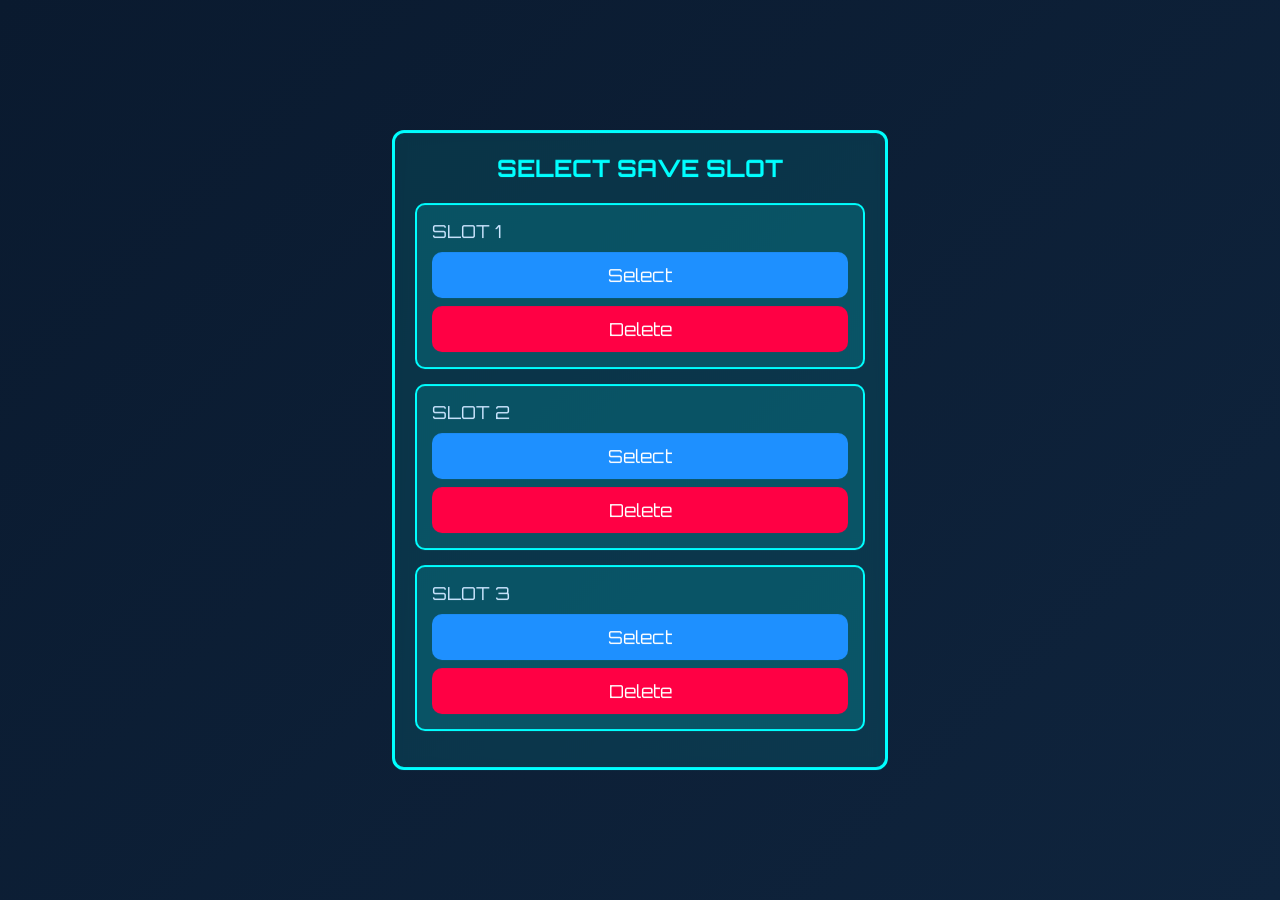
==== commit a1539856: "save slots fixed" ====
--- a/Group 45 Assignment/index.html
+++ b/Group 45 Assignment/index.html
@@ -3,49 +3,90 @@
 
 <head>
     <meta charset="UTF-8">
-    <title>The Helmet Forge — Slots</title>
+    <title>The Helmet Forge — Save Slots</title>
     <link rel="stylesheet" href="css/layout.css">
     <link href="https://fonts.googleapis.com/css2?family=Orbitron:wght@400;600;800&display=swap" rel="stylesheet">
 </head>
 
 <body>
 
-    <div id="ui-panel" class="draggable">
-        <h2>Save Slots</h2>
+    <div id="save-slots">
+        <h2>SELECT SAVE SLOT</h2>
 
-        <button onclick="selectSlot(1)">Slot 1</button>
-        <button onclick="selectSlot(2)">Slot 2</button>
-        <button onclick="selectSlot(3)">Slot 3</button>
+        <div class="slot-row">
+
+            <div class="slot-box" data-slot="1">
+                <p>SLOT 1</p>
+                <button class="select-btn" data-slot="1">Select</button>
+                <button class="delete-btn delete-slot" data-slot="1">Delete</button>
+            </div>
+
+            <div class="slot-box" data-slot="2">
+                <p>SLOT 2</p>
+                <button class="select-btn" data-slot="2">Select</button>
+                <button class="delete-btn delete-slot" data-slot="2">Delete</button>
+            </div>
+
+            <div class="slot-box" data-slot="3">
+                <p>SLOT 3</p>
+                <button class="select-btn" data-slot="3">Select</button>
+                <button class="delete-btn delete-slot" data-slot="3">Delete</button>
+            </div>
+
+        </div>
+
+        <button id="undoAll" style="display:none; margin-top:20px;">Undo Delete</button>
+
+        <p id="slot-message"></p>
     </div>
 
     <script>
-        function makeDraggable(panel) {
-            let x = 0, y = 0, down = false;
-            panel.addEventListener("pointerdown", e => {
-                down = true;
-                x = e.clientX - panel.offsetLeft;
-                y = e.clientY - panel.offsetTop;
-                panel.style.cursor = "grabbing";
-            });
-            window.addEventListener("pointermove", e => {
-                if (!down) return;
-                panel.style.left = (e.clientX - x) + "px";
-                panel.style.top = (e.clientY - y) + "px";
-            });
-            window.addEventListener("pointerup", () => {
-                down = false;
-                panel.style.cursor = "grab";
-            });
+        const msg = document.getElementById("slot-message");
+        const undoAll = document.getElementById("undoAll");
+
+        let snapshot = null;
+
+        function takeSnapshot() {
+            snapshot = {
+                slot1: localStorage.getItem("slot1"),
+                slot2: localStorage.getItem("slot2"),
+                slot3: localStorage.getItem("slot3")
+            };
         }
 
-        makeDraggable(document.getElementById("ui-panel"));
+        takeSnapshot();
 
-        function selectSlot(n) {
-            localStorage.setItem("activeSlot", n);
-            window.location.href = "CreatorPage.html";
-        }
+        document.querySelectorAll(".select-btn").forEach(btn => {
+            btn.onclick = () => {
+                const slot = btn.getAttribute("data-slot");
+                localStorage.setItem("activeSlot", slot);
+                msg.textContent = "Slot " + slot + " selected";
+                window.location.href = "CreatorPage.html";
+            };
+        });
+
+        document.querySelectorAll(".delete-slot").forEach(btn => {
+            btn.onclick = () => {
+                if (!snapshot) takeSnapshot();
+                const slot = btn.getAttribute("data-slot");
+                localStorage.removeItem("slot" + slot);
+                msg.textContent = "Slot " + slot + " deleted";
+                undoAll.style.display = "block";
+            };
+        });
+
+        undoAll.onclick = () => {
+            if (!snapshot) return;
+            localStorage.setItem("slot1", snapshot.slot1);
+            localStorage.setItem("slot2", snapshot.slot2);
+            localStorage.setItem("slot3", snapshot.slot3);
+            msg.textContent = "Slot/s restored";
+            undoAll.style.display = "none";
+            snapshot = null;
+        };
     </script>
 
 </body>
 
-</html>+</html>
+
--- a/Group 45 Assignment/css/layout.css
+++ b/Group 45 Assignment/css/layout.css
@@ -328,4 +328,53 @@
 #transform-panel input[type="range"] {
     width: 100%;
     margin-top: 6px;
+}
+
+#save-slots {
+    position: fixed;
+    top: 50%;
+    left: 50%;
+    transform: translate(-50%, -50%);
+    width: 450px;
+    background: rgba(0, 255, 255, 0.1);
+    border: 3px solid #00ffff;
+    padding: 20px;
+    border-radius: 12px;
+    backdrop-filter: blur(6px);
+}
+
+.slot-row {
+    display: flex;
+    flex-direction: column;
+    gap: 15px;
+}
+
+.slot-box {
+    background: rgba(0, 255, 255, 0.15);
+    border: 2px solid #00ffff;
+    padding: 15px;
+    border-radius: 10px;
+    display: flex;
+    flex-direction: column;
+}
+
+.slot-box p {
+    margin: 0 0 10px 0;
+    font-size: 18px;
+}
+
+.select-btn {
+    width: 100%;
+    background: #1e90ff;
+    margin-bottom: 8px;
+}
+
+.delete-slot {
+    width: 100%;
+    background: #ff0044;
+}
+
+#undoAll {
+    width: 100%;
+    background: #ffaa00;
 }
